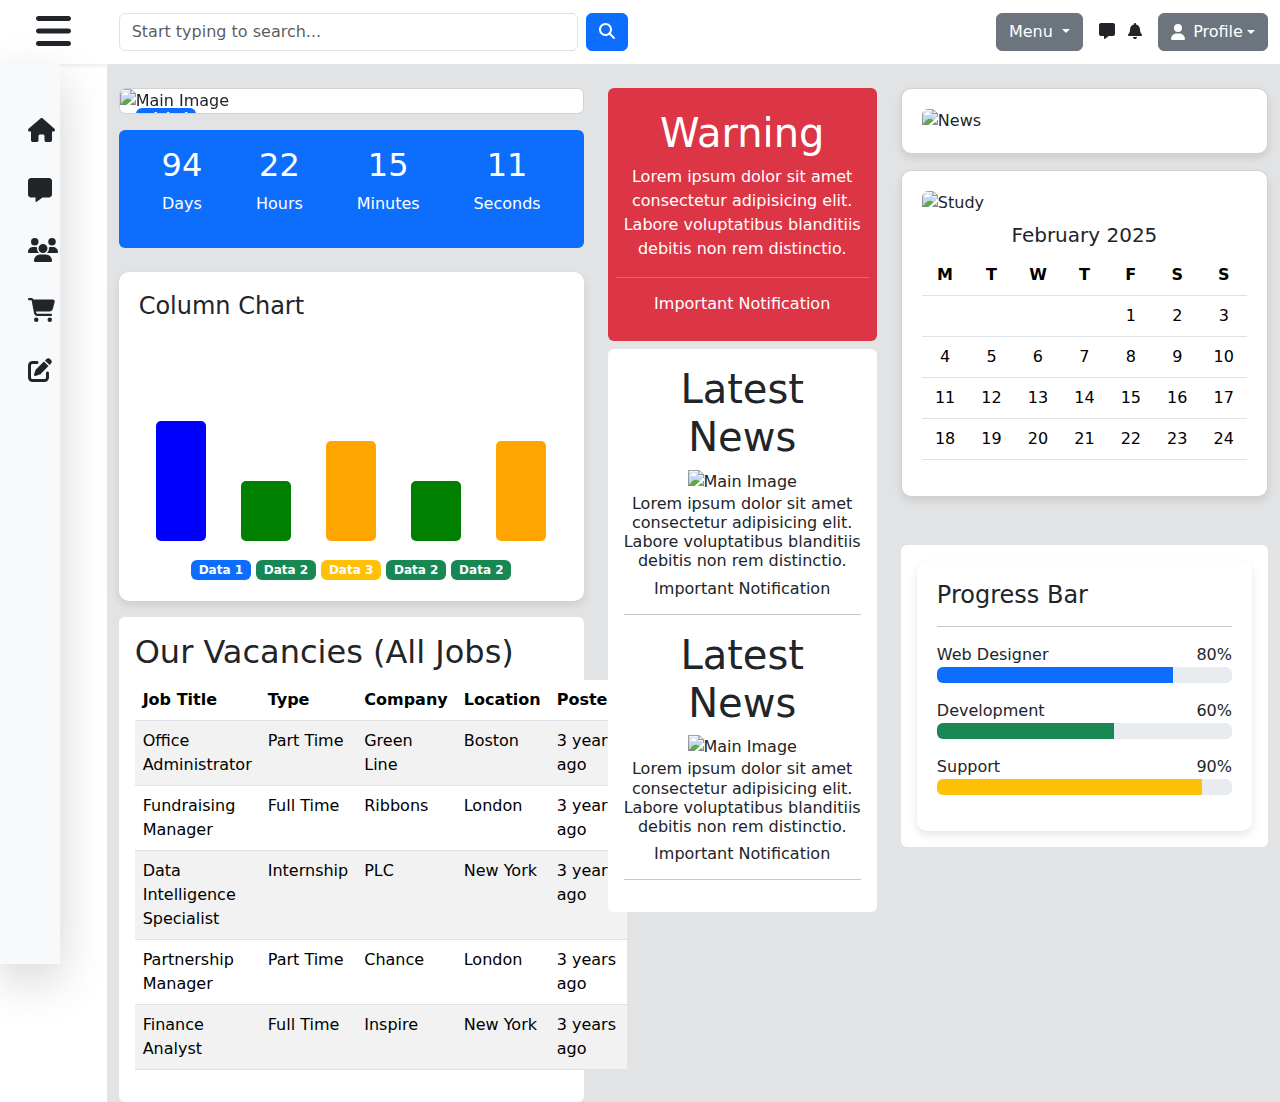
==== index.html @ 8dff9d37 "first commit" ====
<!DOCTYPE html>
<html lang="en">
  <head>
    <meta charset="UTF-8" />
    <meta name="viewport" content="width=device-width, initial-scale=1.0" />
    <title>Fixed Header</title>
    <link rel="stylesheet" href="bootstrap-5.3.3-dist/css/bootstrap.min.css" />
    <link rel="stylesheet" href="fontawesome-free-6.7.2-web/css/all.min.css" />
    <link rel="stylesheet" href="style.css" />
  </head>
  <body>
    <header>
      <div class="container-fluid py-2 shadow-sm">
        <div class="row align-items-center">
          <!-- Hamburger Icon -->
          <div class="col-md-1 text-center fs-2">
            <i class="fa-solid fa-bars fa-lg"></i>
          </div>

          <!-- Search Bar -->
          <div class="col-md-5">
            <form class="d-flex">
              <input
                type="text"
                class="form-control"
                placeholder="Start typing to search..."
              />
              <button type="submit" class="btn btn-primary ms-2">
                <i class="fa-solid fa-magnifying-glass"></i>
              </button>
            </form>
          </div>

          <!-- Right Section -->
          <div class="col-md-6 d-flex justify-content-end align-items-center">
            <!-- Dropdown -->
            <div class="dropdown me-3">
              <button
                class="btn btn-secondary dropdown-toggle"
                type="button"
                data-bs-toggle="dropdown"
              >
                Menu
              </button>
              <ul class="dropdown-menu">
                <li><a class="dropdown-item" href="#">Action</a></li>
                <li><a class="dropdown-item" href="#">Another action</a></li>
                <li>
                  <a class="dropdown-item" href="#">Something else here</a>
                </li>
              </ul>
            </div>

            <!-- Icons -->
            <div class="me-3">
              <i class="fa-solid fa-message me-2"></i>
              <i class="fa-solid fa-bell"></i>
            </div>

            <!-- User Profile -->
            <div class="dropdown">
              <button
                class="btn btn-secondary dropdown-toggle d-flex align-items-center"
                type="button"
                data-bs-toggle="dropdown"
              >
                <i class="fa-solid fa-user me-2"></i> Profile
              </button>
              <ul class="dropdown-menu">
                <li><a class="dropdown-item" href="#">Dashboard</a></li>
                <li><a class="dropdown-item" href="#">Settings</a></li>
                <li><a class="dropdown-item" href="#">Logout</a></li>
              </ul>
            </div>
          </div>
        </div>
      </div>
    </header>

    <!-- main start -->
    <main class="position-absolute">
      <div class="container-fluid">
        <div class="row">
          <!-- Sidebar Menu -->
          <!-- Sidebar -->
          <div
            class="d-flex flex-column align-items-center bg-light shadow-lg side-menu fs-4 gap-4 pt-5 position-fixed h-100 overflow-hidden"
            style="width: 60px; transition: width 0.3s ease-in-out"
            onmouseover="this.style.width='180px'"
            onmouseout="this.style.width='60px'"
          >
            <div class="d-flex align-items-center gap-2 w-100 px-3">
              <i class="fa-solid fa-house"></i>
              <span class="ms-2 text-nowrap d-none d-md-inline">Home</span>
            </div>

            <div class="d-flex align-items-center gap-2 w-100 px-3">
              <i class="fa-solid fa-message"></i>
              <span class="ms-2 text-nowrap d-none d-md-inline">Messages</span>
            </div>

            <div class="d-flex align-items-center gap-2 w-100 px-3">
              <i class="fa-solid fa-users"></i>
              <span class="ms-2 text-nowrap d-none d-md-inline">Users</span>
            </div>

            <div class="d-flex align-items-center gap-2 w-100 px-3">
              <i class="fa-solid fa-cart-shopping"></i>
              <span class="ms-2 text-nowrap d-none d-md-inline">Cart</span>
            </div>

            <div class="d-flex align-items-center gap-2 w-100 px-3">
              <i class="fa-solid fa-pen-to-square"></i>
              <span class="ms-2 text-nowrap d-none d-md-inline">Edit</span>
            </div>
          </div>

          <!-- Main Content (Added Offset to Avoid Overlap) -->
          <div class="col-md-11 offset-md-1 pt-4 bg-secondary-subtle h-100">
            <div class="row">
              <!-- Left Section (Big Image & Article) -->
              <div class="col-md-5">
                <div class="card overflow-hidden">
                  <img
                    src="https://images.unsplash.com/photo-1739961097716-064cb40a941e?q=80&w=2080&auto=format&fit=crop&ixlib=rb-4.0.3&ixid=M3wxMjA3fDB8MHxwaG90by1wYWdlfHx8fGVufDB8fHx8fA%3D%3D"
                    class="card-img-top"
                    alt="Main Image"
                  />
                  <div class="card-img-overlay text-white">
                    <span class="badge bg-primary">Digital</span>
                    <h3 class="mt-2">
                      Essential Free Resources for Graphic Designers
                    </h3>
                    <p>
                      Dem ut perspiciatis unde omnis iste natus error sit
                      voluptatem...
                    </p>
                    <div>
                      <small>January 14, 2022 &nbsp; ❤️ 35 &nbsp; 💬 3</small>
                    </div>
                  </div>
                </div>
                <div
                  class="d-flex justify-content-around align-items-center p-3 bg-primary text-white rounded mt-3 text-center"
                >
                  <div>
                    <h2 id="days">94</h2>
                    <p>Days</p>
                  </div>

                  <div>
                    <h2 id="hours">22</h2>
                    <p>Hours</p>
                  </div>

                  <div>
                    <h2 id="minutes">15</h2>
                    <p>Minutes</p>
                  </div>

                  <div>
                    <h2 id="seconds">11</h2>
                    <p>Seconds</p>
                  </div>
                </div>
                <!-- Column Chart -->
                <div class="card-custom mt-4 bg-white">
                  <h4>Column Chart</h4>
                  <div class="chart-container">
                    <div class="bar bar1"></div>
                    <div class="bar bar2"></div>
                    <div class="bar bar3"></div>
                    <div class="bar bar2"></div>
                    <div class="bar bar3"></div>
                  </div>
                  <div class="text-center mt-3">
                    <span class="badge bg-primary">Data 1</span>
                    <span class="badge bg-success">Data 2</span>
                    <span class="badge bg-warning">Data 3</span>
                    <span class="badge bg-success">Data 2</span>
                    <span class="badge bg-success">Data 2</span>
                  </div>
                </div>
                <!-- user table -->
                <div class="mt-3 bg-white p-3 rounded">
                  <h2>Our Vacancies (All Jobs)</h2>
                  <table class="table table-striped table-hover">
                    <thead>
                      <tr>
                        <th scope="col">Job Title</th>
                        <th scope="col">Type</th>
                        <th scope="col">Company</th>
                        <th scope="col">Location</th>
                        <th scope="col">Posted</th>
                      </tr>
                    </thead>
                    <tbody>
                      <tr>
                        <td>Office Administrator</td>
                        <td>Part Time</td>
                        <td>Green Line</td>
                        <td>Boston</td>
                        <td>3 years ago</td>
                      </tr>
                      <tr>
                        <td>Fundraising Manager</td>
                        <td>Full Time</td>
                        <td>Ribbons</td>
                        <td>London</td>
                        <td>3 years ago</td>
                      </tr>
                      <tr>
                        <td>Data Intelligence Specialist</td>
                        <td>Internship</td>
                        <td>PLC</td>
                        <td>New York</td>
                        <td>3 years ago</td>
                      </tr>
                      <tr>
                        <td>Partnership Manager</td>
                        <td>Part Time</td>
                        <td>Chance</td>
                        <td>London</td>
                        <td>3 years ago</td>
                      </tr>
                      <tr>
                        <td>Finance Analyst</td>
                        <td>Full Time</td>
                        <td>Inspire</td>
                        <td>New York</td>
                        <td>3 years ago</td>
                      </tr>
                    </tbody>
                  </table>
                </div>
              </div>

              <!-- Warning Section -->
              <div class="col-md-3">
                <div
                  class="bg-danger rounded h-25 text-white text-center align-content-center px-2"
                >
                  <h1>Warning</h1>
                  <p>
                    Lorem ipsum dolor sit amet consectetur adipisicing elit.
                    Labore voluptatibus blanditiis debitis non rem distinctio.
                  </p>
                  <hr />
                  <h6>Important Notification</h6>
                </div>
                <div class="rounded bg-white text-dark text-center p-3 mt-2">
                  <div>
                    <h1>Latest News</h1>
                    <img
                      src="https://images.unsplash.com/photo-1739961097716-064cb40a941e?q=80&w=2080&auto=format&fit=crop&ixlib=rb-4.0.3&ixid=M3wxMjA3fDB8MHxwaG90by1wYWdlfHx8fGVufDB8fHx8fA%3D%3D"
                      class="card-img-top"
                      alt="Main Image"
                    />
                    <h6>
                      Lorem ipsum dolor sit amet consectetur adipisicing elit.
                      Labore voluptatibus blanditiis debitis non rem distinctio.
                    </h6>

                    <h6>Important Notification</h6>
                    <hr />
                  </div>
                  <div>
                    <h1>Latest News</h1>
                    <img
                      src="https://images.unsplash.com/photo-1739961097716-064cb40a941e?q=80&w=2080&auto=format&fit=crop&ixlib=rb-4.0.3&ixid=M3wxMjA3fDB8MHxwaG90by1wYWdlfHx8fGVufDB8fHx8fA%3D%3D"
                      class="card-img-top"
                      alt="Main Image"
                    />
                    <h6>
                      Lorem ipsum dolor sit amet consectetur adipisicing elit.
                      Labore voluptatibus blanditiis debitis non rem distinctio.
                    </h6>

                    <h6>Important Notification</h6>
                    <hr />
                  </div>
                </div>
              </div>

              <!-- Right Section -->
              <div class="col-md-4">
                <!-- Latest News -->
                <div class="card card-custom mb-3 hight">
                  <img
                    src="https://images.unsplash.com/photo-1568992687947-868a62a9f521?q=80&w=1932&auto=format&fit=crop&ixlib=rb-4.0.3&ixid=M3wxMjA3fDB8MHxwaG90by1wYWdlfHx8fGVufDB8fHx8fA%3D%3D"
                    class="img-fluid rounded"
                    alt="News"
                  />
                </div>

                <!-- Calendar -->
                <div class="card card-custom">
                  <img
                    src="https://source.unsplash.com/300x150/?study,learning"
                    class="img-fluid rounded"
                    alt="Study"
                  />
                  <h5 class="text-center mt-2">February 2025</h5>
                  <table class="table text-center">
                    <thead>
                      <tr>
                        <th>M</th>
                        <th>T</th>
                        <th>W</th>
                        <th>T</th>
                        <th>F</th>
                        <th>S</th>
                        <th>S</th>
                      </tr>
                    </thead>
                    <tbody>
                      <tr>
                        <td></td>
                        <td></td>
                        <td></td>
                        <td></td>
                        <td>1</td>
                        <td>2</td>
                        <td>3</td>
                      </tr>
                      <tr>
                        <td>4</td>
                        <td>5</td>
                        <td>6</td>
                        <td>7</td>
                        <td>8</td>
                        <td>9</td>
                        <td>10</td>
                      </tr>
                      <tr>
                        <td>11</td>
                        <td>12</td>
                        <td>13</td>
                        <td>14</td>
                        <td>15</td>
                        <td>16</td>
                        <td>17</td>
                      </tr>
                      <tr>
                        <td>18</td>
                        <td>19</td>
                        <td>20</td>
                        <td>21</td>
                        <td>22</td>
                        <td>23</td>
                        <td>24</td>
                      </tr>
                    </tbody>
                  </table>
                </div>
                <div class="container mt-5 rounded bg-white text-darkp-3 p-3">
                  <div class="card-custom">
                    <h4>Progress Bar</h4>
                    <hr />

                    <div class="mb-3">
                      <div class="d-flex justify-content-between">
                        <span>Web Designer</span>
                        <span>80%</span>
                      </div>
                      <div class="progress">
                        <div
                          class="progress-bar bg-primary"
                          role="progressbar"
                          style="width: 80%"
                          aria-valuenow="80"
                          aria-valuemin="0"
                          aria-valuemax="100"
                        ></div>
                      </div>
                    </div>

                    <div class="mb-3">
                      <div class="d-flex justify-content-between">
                        <span>Development</span>
                        <span>60%</span>
                      </div>
                      <div class="progress">
                        <div
                          class="progress-bar bg-success"
                          role="progressbar"
                          style="width: 60%"
                          aria-valuenow="60"
                          aria-valuemin="0"
                          aria-valuemax="100"
                        ></div>
                      </div>
                    </div>

                    <div class="mb-3">
                      <div class="d-flex justify-content-between">
                        <span>Support</span>
                        <span>90%</span>
                      </div>
                      <div class="progress">
                        <div
                          class="progress-bar bg-warning"
                          role="progressbar"
                          style="width: 90%"
                          aria-valuenow="90"
                          aria-valuemin="0"
                          aria-valuemax="100"
                        ></div>
                      </div>
                    </div>
                  </div>
                </div>
              </div>
            </div>
          </div>
          <!-- Main Content Ends -->
        </div>
      </div>
    </main>

    <script src="bootstrap-5.3.3-dist/js/bootstrap.bundle.min.js"></script>
    <script src="fontawesome-free-6.7.2-web/js/all.min.js"></script>
  </body>
</html>
---- style.css ----
/* Column Chart */
.timer-box {
  background: #0d6efd;
  color: white;
  padding: 20px;
  border-radius: 10px;
  display: flex;
  justify-content: center;
  align-items: center;
  gap: 10px;
}
.timer-box div {
  text-align: center;
}
.card-custom {
  background: white;
  padding: 20px;
  border-radius: 10px;
  box-shadow: 0px 4px 8px rgba(0, 0, 0, 0.1);
}
.chart-container {
  display: flex;
  justify-content: space-around;
  align-items: flex-end;
  height: 200px;
  margin-top: 20px;
}
.bar {
  width: 50px;
  border-radius: 5px;
}
.bar1 {
  background-color: blue;
  height: 60%;
}
.bar2 {
  background-color: green;
  height: 30%;
}
.bar3 {
  background-color: orange;
  height: 50%;
}

/* Column Chart */
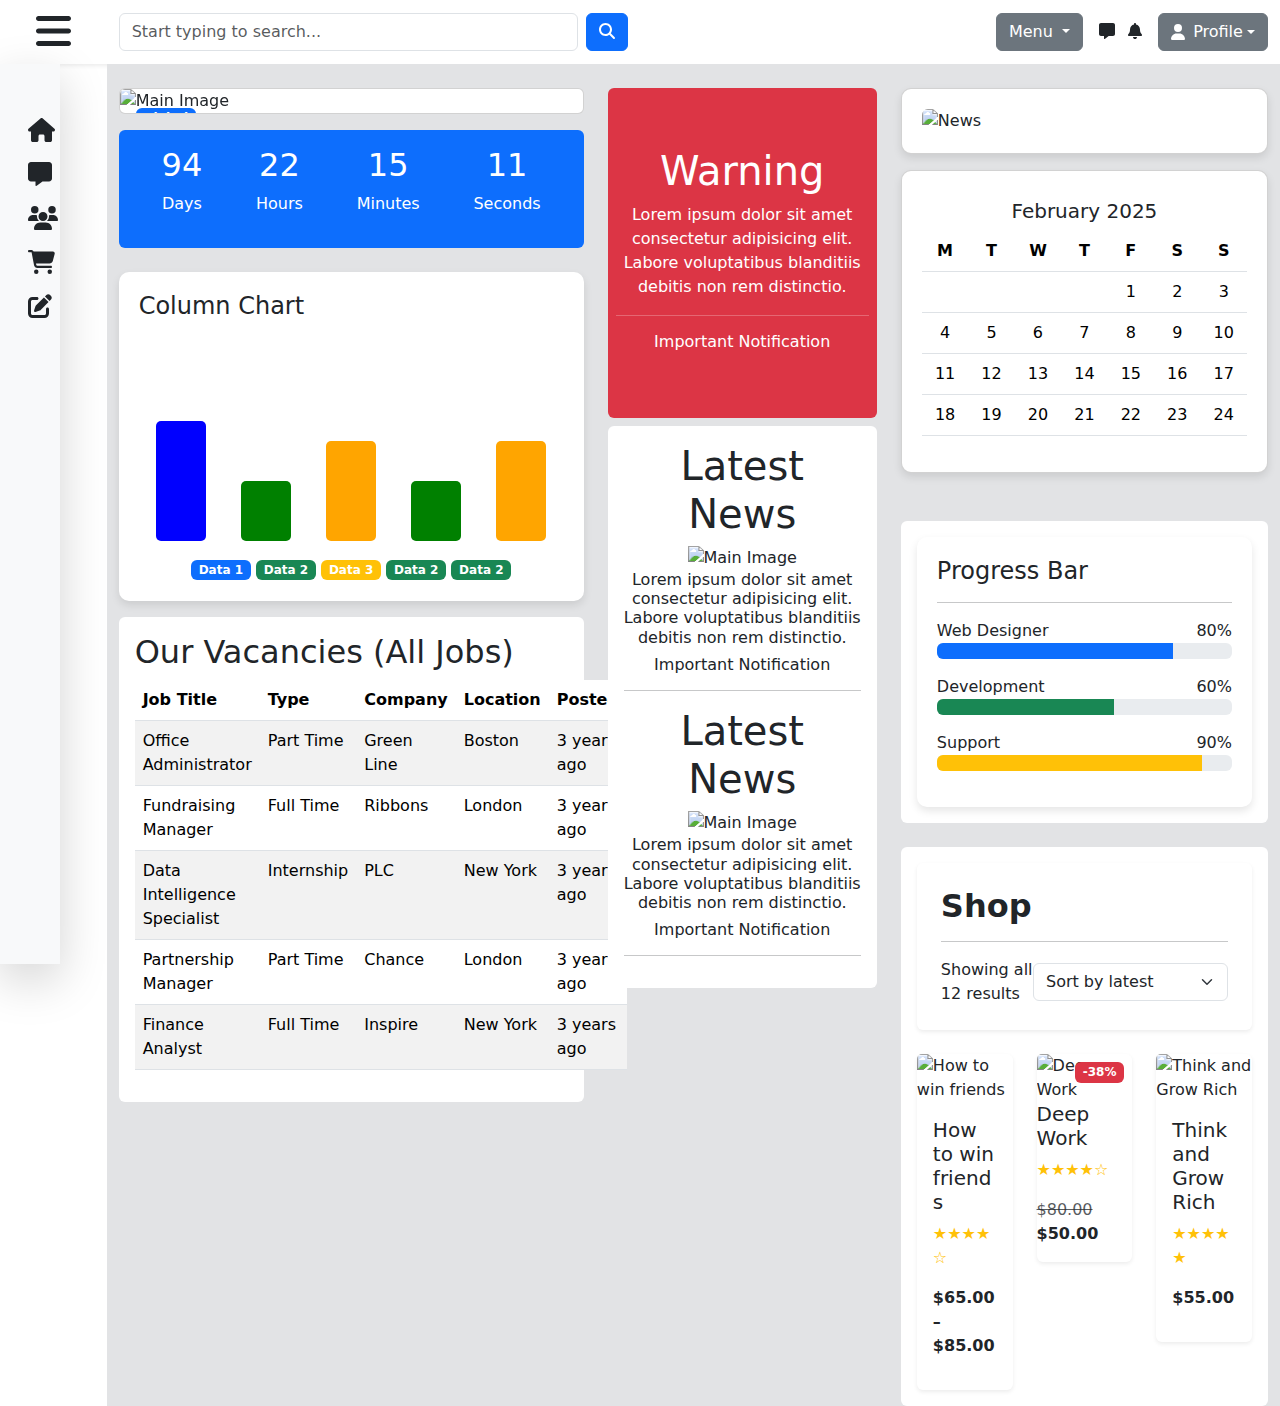
==== commit d949800e: "shop update" ====
--- a/index.html
+++ b/index.html
@@ -84,10 +84,10 @@
           <!-- Sidebar Menu -->
           <!-- Sidebar -->
           <div
-            class="d-flex flex-column align-items-center bg-light shadow-lg side-menu fs-4 gap-4 pt-5 position-fixed h-100 overflow-hidden"
+            class="d-flex flex-column align-items-center bg-light shadow-lg side-menu fs-4 gap-2 pt-5 position-fixed h-100 overflow-hidden"
             style="width: 60px; transition: width 0.3s ease-in-out"
             onmouseover="this.style.width='180px'"
-            onmouseout="this.style.width='60px'"
+            onmouseout="this.style.width='70px'"
           >
             <div class="d-flex align-items-center gap-2 w-100 px-3">
               <i class="fa-solid fa-house"></i>
@@ -295,11 +295,6 @@
 
                 <!-- Calendar -->
                 <div class="card card-custom">
-                  <img
-                    src="https://source.unsplash.com/300x150/?study,learning"
-                    class="img-fluid rounded"
-                    alt="Study"
-                  />
                   <h5 class="text-center mt-2">February 2025</h5>
                   <table class="table text-center">
                     <thead>
@@ -410,10 +405,93 @@
                     </div>
                   </div>
                 </div>
+                <!-- shop -->
+                <div class="bg-white mt-4 rounded p-3">
+                  <!-- Page Header -->
+                  <div class="bg-white p-4 rounded shadow-sm">
+                    <h2 class="fw-bold">Shop</h2>
+                    <hr />
+                    <div
+                      class="d-flex justify-content-between align-items-center"
+                    >
+                      <div>
+                        <i class="bi bi-grid"></i> Showing all 12 results
+                      </div>
+                      <select class="form-select w-auto">
+                        <option selected>Sort by latest</option>
+                        <option>Price: Low to High</option>
+                        <option>Price: High to Low</option>
+                        <option>Best Rating</option>
+                      </select>
+                    </div>
+                  </div>
+
+                  <!-- Product Grid -->
+                  <div class="row mt-4">
+                    <!-- Product 1 -->
+                    <div class="col-md-4">
+                      <div class="card border-0 shadow-sm">
+                        <img
+                          src="https://i.etsystatic.com/35237982/r/il/dd784d/5760610515/il_1588xN.5760610515_i4yl.jpg"
+                          class="card-img-top"
+                          alt="How to win friends"
+                        />
+                        <div class="card-body">
+                          <h5 class="card-title">How to win friends</h5>
+                          <p class="text-warning">★★★★☆</p>
+                          <p class="fw-bold">$65.00 – $85.00</p>
+                        </div>
+                      </div>
+                    </div>
+
+                    <!-- Product 2 -->
+                    <div class="col-md-4">
+                      <div class="card border-0 shadow-sm position-relative">
+                        <img
+                          src="https://i.etsystatic.com/57332842/r/il/016d8f/6705084185/il_1588xN.6705084185_p3w2.jpg"
+                          class="card-img-top"
+                          alt="Deep Work"
+                        />
+                        <div
+                          class="position-absolute top-0 end-0 m-2 badge bg-danger"
+                        >
+                          -38%
+                        </div>
+                        <div class="Deep Work">
+                          <h5 class="card-title">Deep Work</h5>
+                          <p class="text-warning">★★★★☆</p>
+                          <p>
+                            <del class="text-muted">$80.00</del>
+                            <span class="fw-bold">$50.00</span>
+                          </p>
+                        </div>
+                      </div>
+                    </div>
+
+                    <!-- Product 3 -->
+                    <div class="col-md-4">
+                      <div class="card border-0 shadow-sm">
+                        <img
+                          src="https://i.etsystatic.com/47071481/r/il/65a036/5412837563/il_1588xN.5412837563_e6kb.jpg"
+                          class="card-img-top"
+                          alt="Think and Grow Rich"
+                        />
+                        <div class="card-body">
+                          <h5 class="card-title">Think and Grow Rich</h5>
+                          <p class="text-warning">★★★★★</p>
+                          <p class="fw-bold">$55.00</p>
+                        </div>
+                      </div>
+                    </div>
+                  </div>
+                </div>
               </div>
             </div>
           </div>
           <!-- Main Content Ends -->
+           <footer>
+            
+           </footer>
         </div>
       </div>
     </main>
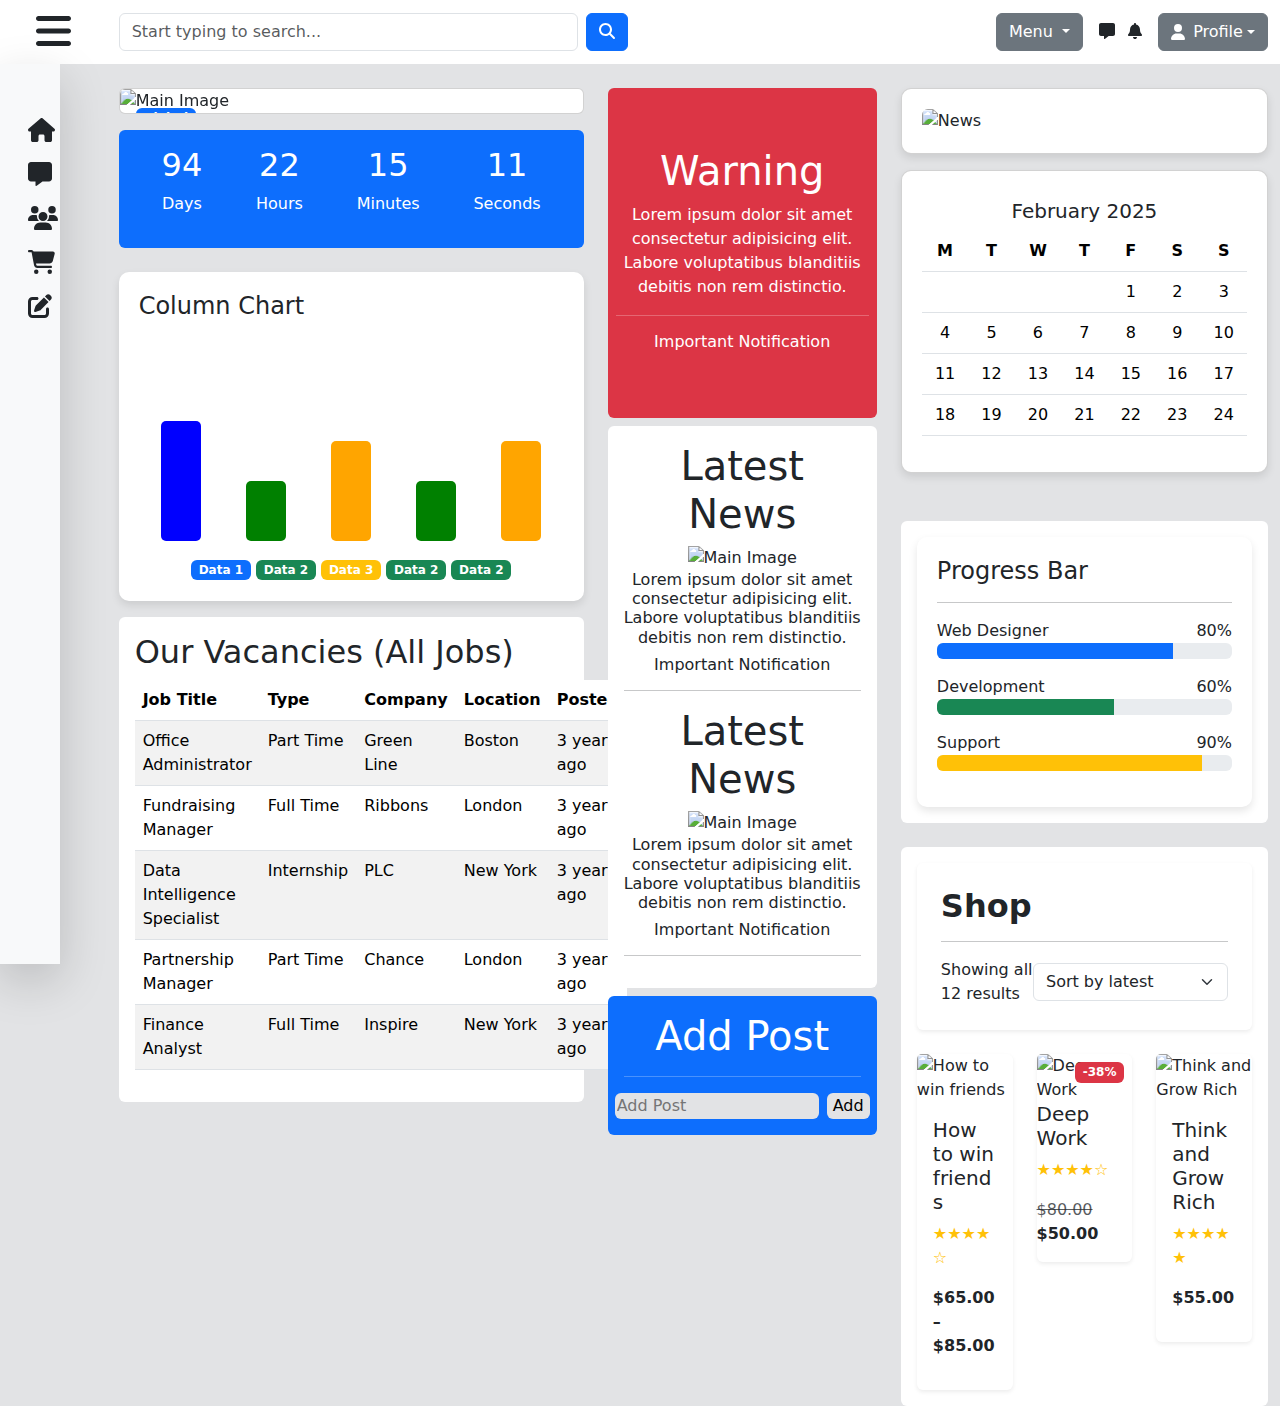
==== commit 3eecd6fd: "add post update" ====
--- a/index.html
+++ b/index.html
@@ -78,9 +78,9 @@
     </header>
 
     <!-- main start -->
-    <main class="position-absolute">
+    <main>
       <div class="container-fluid">
-        <div class="row">
+        <div class="row bg-secondary-subtle">
           <!-- Sidebar Menu -->
           <!-- Sidebar -->
           <div
@@ -116,7 +116,7 @@
           </div>
 
           <!-- Main Content (Added Offset to Avoid Overlap) -->
-          <div class="col-md-11 offset-md-1 pt-4 bg-secondary-subtle h-100">
+          <div class="col-md-11 offset-md-1 pt-4 h-100">
             <div class="row">
               <!-- Left Section (Big Image & Article) -->
               <div class="col-md-5">
@@ -278,6 +278,24 @@
 
                     <h6>Important Notification</h6>
                     <hr />
+                  </div>
+                </div>
+                <div class="rounded bg-primary text-white text-center p-3 mt-2">
+                  <h1>Add Post</h1>
+                  <hr />
+                  <div class="d-flex justify-content-center gap-2">
+                    <input
+                      type="text"
+                      name=""
+                      id=""
+                      class="rounded bg-secondary-subtle border-0"
+                      placeholder="Add Post"
+                    />
+                    <input
+                      type="button"
+                      value="Add"
+                      class="bg-secondary-subtle rounded border-0"
+                    />
                   </div>
                 </div>
               </div>
@@ -489,9 +507,6 @@
             </div>
           </div>
           <!-- Main Content Ends -->
-           <footer>
-            
-           </footer>
         </div>
       </div>
     </main>
--- a/style.css
+++ b/style.css
@@ -1,5 +1,3 @@
-
-
 /* Column Chart */
 .timer-box {
   background: #0d6efd;
@@ -28,7 +26,7 @@
   margin-top: 20px;
 }
 .bar {
-  width: 50px;
+  width: 40px;
   border-radius: 5px;
 }
 .bar1 {
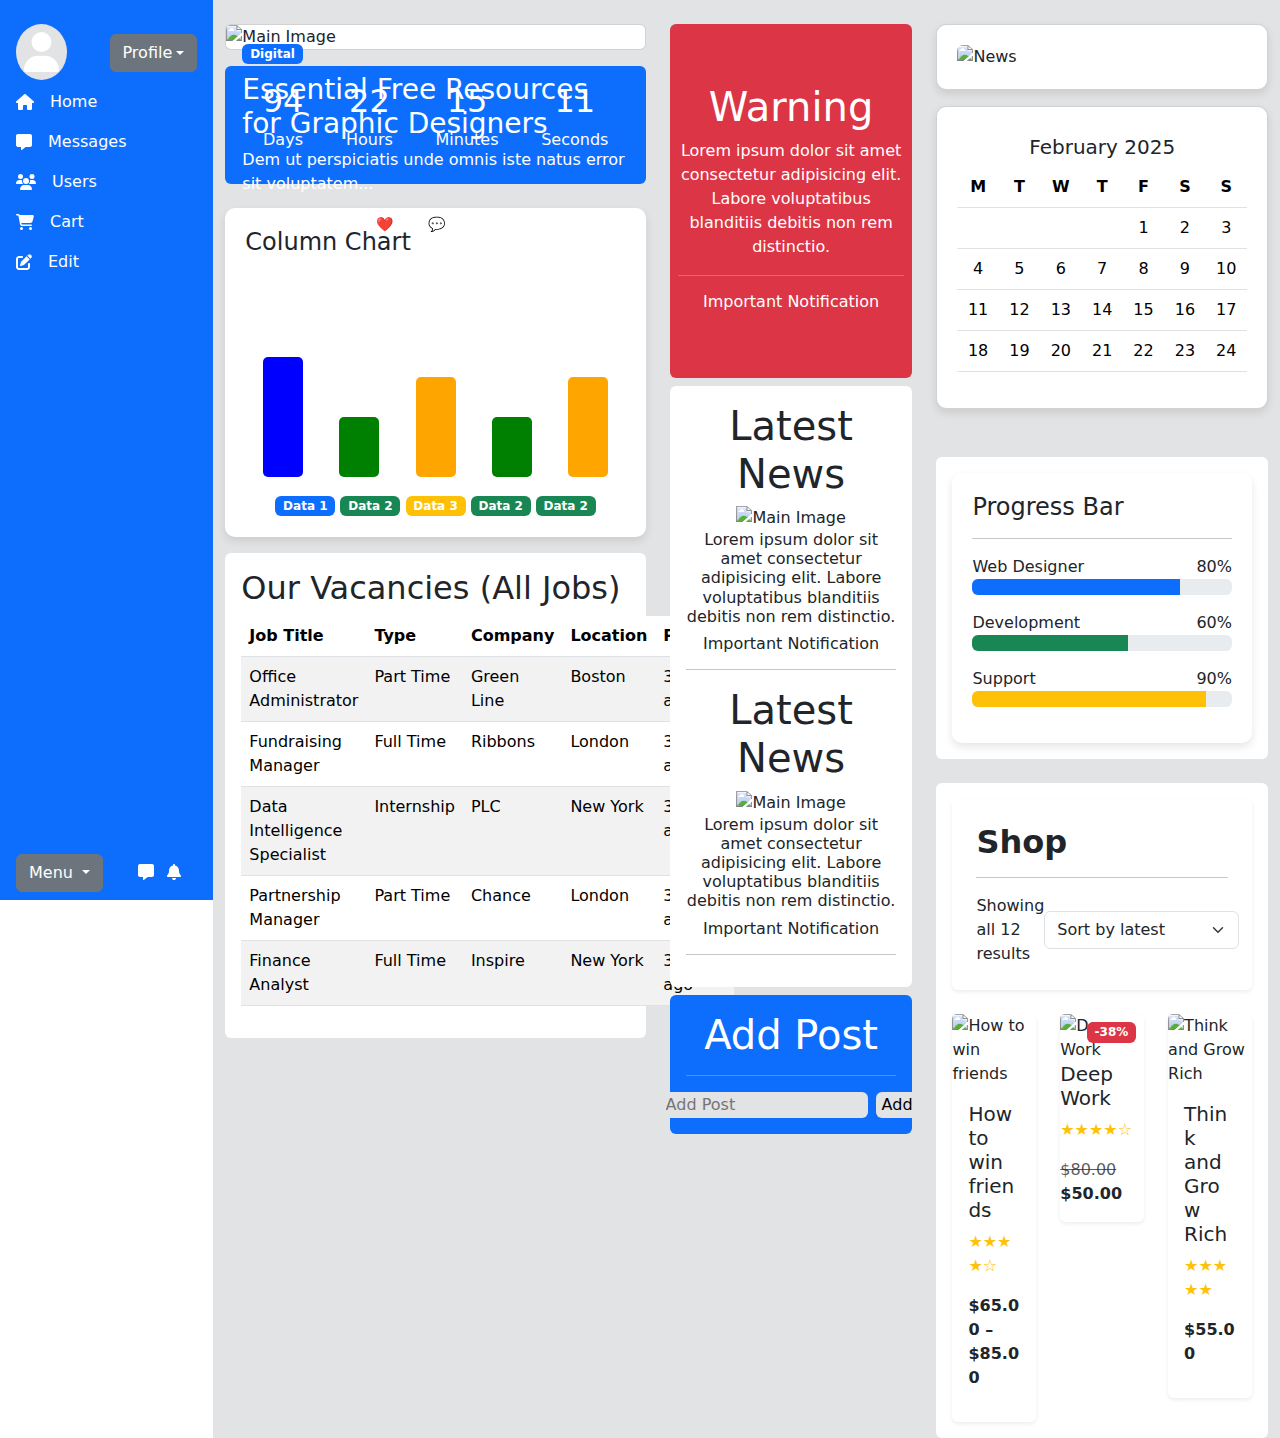
==== commit e0a717bf: "Update show page" ====
--- a/index.html
+++ b/index.html
@@ -9,118 +9,119 @@
     <link rel="stylesheet" href="style.css" />
   </head>
   <body>
-    <header>
-      <div class="container-fluid py-2 shadow-sm">
-        <div class="row align-items-center">
-          <!-- Hamburger Icon -->
-          <div class="col-md-1 text-center fs-2">
-            <i class="fa-solid fa-bars fa-lg"></i>
-          </div>
-
-          <!-- Search Bar -->
-          <div class="col-md-5">
-            <form class="d-flex">
-              <input
-                type="text"
-                class="form-control"
-                placeholder="Start typing to search..."
-              />
-              <button type="submit" class="btn btn-primary ms-2">
-                <i class="fa-solid fa-magnifying-glass"></i>
-              </button>
-            </form>
-          </div>
-
-          <!-- Right Section -->
-          <div class="col-md-6 d-flex justify-content-end align-items-center">
-            <!-- Dropdown -->
-            <div class="dropdown me-3">
-              <button
-                class="btn btn-secondary dropdown-toggle"
-                type="button"
-                data-bs-toggle="dropdown"
-              >
-                Menu
-              </button>
-              <ul class="dropdown-menu">
-                <li><a class="dropdown-item" href="#">Action</a></li>
-                <li><a class="dropdown-item" href="#">Another action</a></li>
-                <li>
-                  <a class="dropdown-item" href="#">Something else here</a>
-                </li>
-              </ul>
-            </div>
-
-            <!-- Icons -->
-            <div class="me-3">
-              <i class="fa-solid fa-message me-2"></i>
-              <i class="fa-solid fa-bell"></i>
-            </div>
-
-            <!-- User Profile -->
-            <div class="dropdown">
-              <button
-                class="btn btn-secondary dropdown-toggle d-flex align-items-center"
-                type="button"
-                data-bs-toggle="dropdown"
-              >
-                <i class="fa-solid fa-user me-2"></i> Profile
-              </button>
-              <ul class="dropdown-menu">
-                <li><a class="dropdown-item" href="#">Dashboard</a></li>
-                <li><a class="dropdown-item" href="#">Settings</a></li>
-                <li><a class="dropdown-item" href="#">Logout</a></li>
-              </ul>
-            </div>
-          </div>
-        </div>
-      </div>
-    </header>
-
     <!-- main start -->
     <main>
       <div class="container-fluid">
-        <div class="row bg-secondary-subtle">
+        <div class="row">
           <!-- Sidebar Menu -->
-          <!-- Sidebar -->
+
           <div
-            class="d-flex flex-column align-items-center bg-light shadow-lg side-menu fs-4 gap-2 pt-5 position-fixed h-100 overflow-hidden"
-            style="width: 60px; transition: width 0.3s ease-in-out"
-            onmouseover="this.style.width='180px'"
-            onmouseout="this.style.width='70px'"
+            class="col-md-2 vh-100 bg-primary text-white position-fixed d-flex flex-column pt-4 px-3"
           >
-            <div class="d-flex align-items-center gap-2 w-100 px-3">
-              <i class="fa-solid fa-house"></i>
-              <span class="ms-2 text-nowrap d-none d-md-inline">Home</span>
+            <!-- User Profile -->
+            <div class="d-flex justify-content-between align-items-center">
+              <div class="col-md-4">
+                <i
+                  class="fa-solid fa-user me-2 fs-1 bg-secondary-subtle rounded-circle p-2"
+                ></i>
+              </div>
+              <div class="dropdown col-md-8 d-flex justify-content-end">
+                <button
+                  class="btn btn-secondary dropdown-toggle d-flex align-items-center"
+                  type="button"
+                  data-bs-toggle="dropdown"
+                >
+                  Profile
+                </button>
+                <ul class="dropdown-menu">
+                  <li><a class="dropdown-item" href="#">Dashboard</a></li>
+                  <li><a class="dropdown-item" href="#">Settings</a></li>
+                  <li><a class="dropdown-item" href="#">Logout</a></li>
+                </ul>
+              </div>
             </div>
 
-            <div class="d-flex align-items-center gap-2 w-100 px-3">
-              <i class="fa-solid fa-message"></i>
-              <span class="ms-2 text-nowrap d-none d-md-inline">Messages</span>
+            <!-- Menu -->
+            <div>
+              <a
+                href="#"
+                class="d-flex align-items-center gap-2 text-white text-decoration-none py-2"
+              >
+                <i class="fa-solid fa-house"></i>
+                <span class="ms-2 text-nowrap d-none d-md-inline">Home</span>
+              </a>
+
+              <a
+                href="#"
+                class="d-flex align-items-center gap-2 text-white text-decoration-none py-2"
+              >
+                <i class="fa-solid fa-message"></i>
+                <span class="ms-2 text-nowrap d-none d-md-inline"
+                  >Messages</span
+                >
+              </a>
+
+              <a
+                href="#"
+                class="d-flex align-items-center gap-2 text-white text-decoration-none py-2"
+              >
+                <i class="fa-solid fa-users"></i>
+                <span class="ms-2 text-nowrap d-none d-md-inline">Users</span>
+              </a>
+
+              <a
+                href="shop.html"
+                class="d-flex align-items-center gap-2 text-white text-decoration-none py-2"
+              >
+                <i class="fa-solid fa-cart-shopping"></i>
+                <span class="ms-2 text-nowrap d-none d-md-inline">Cart</span>
+              </a>
+
+              <a
+                href="#"
+                class="d-flex align-items-center gap-2 text-white text-decoration-none py-2"
+              >
+                <i class="fa-solid fa-pen-to-square"></i>
+                <span class="ms-2 text-nowrap d-none d-md-inline">Edit</span>
+              </a>
             </div>
 
-            <div class="d-flex align-items-center gap-2 w-100 px-3">
-              <i class="fa-solid fa-users"></i>
-              <span class="ms-2 text-nowrap d-none d-md-inline">Users</span>
-            </div>
-
-            <div class="d-flex align-items-center gap-2 w-100 px-3">
-              <i class="fa-solid fa-cart-shopping"></i>
-              <span class="ms-2 text-nowrap d-none d-md-inline">Cart</span>
-            </div>
-
-            <div class="d-flex align-items-center gap-2 w-100 px-3">
-              <i class="fa-solid fa-pen-to-square"></i>
-              <span class="ms-2 text-nowrap d-none d-md-inline">Edit</span>
+            <!-- Language, Message & Notifications -->
+            <div
+              class="mt-auto d-flex justify-content-between align-items-center my-2"
+            >
+              <div class="dropdown me-3">
+                <button
+                  class="btn btn-secondary dropdown-toggle"
+                  type="button"
+                  data-bs-toggle="dropdown"
+                >
+                  Menu
+                </button>
+                <ul class="dropdown-menu">
+                  <li><a class="dropdown-item" href="#">Action</a></li>
+                  <li><a class="dropdown-item" href="#">Another action</a></li>
+                  <li>
+                    <a class="dropdown-item" href="#">Something else here</a>
+                  </li>
+                </ul>
+              </div>
+              <!-- Icons -->
+              <div class="me-3">
+                <i class="fa-solid fa-message me-2"></i>
+                <i class="fa-solid fa-bell"></i>
+              </div>
             </div>
           </div>
 
           <!-- Main Content (Added Offset to Avoid Overlap) -->
-          <div class="col-md-11 offset-md-1 pt-4 h-100">
+          <div
+            class="col-md-10 offset-md-2 pt-4 h-100 d-flex justify-content-end align-content-center bg-secondary-subtle"
+          >
             <div class="row">
               <!-- Left Section (Big Image & Article) -->
               <div class="col-md-5">
-                <div class="card overflow-hidden">
+                <div class="card">
                   <img
                     src="https://images.unsplash.com/photo-1739961097716-064cb40a941e?q=80&w=2080&auto=format&fit=crop&ixlib=rb-4.0.3&ixid=M3wxMjA3fDB8MHxwaG90by1wYWdlfHx8fGVufDB8fHx8fA%3D%3D"
                     class="card-img-top"
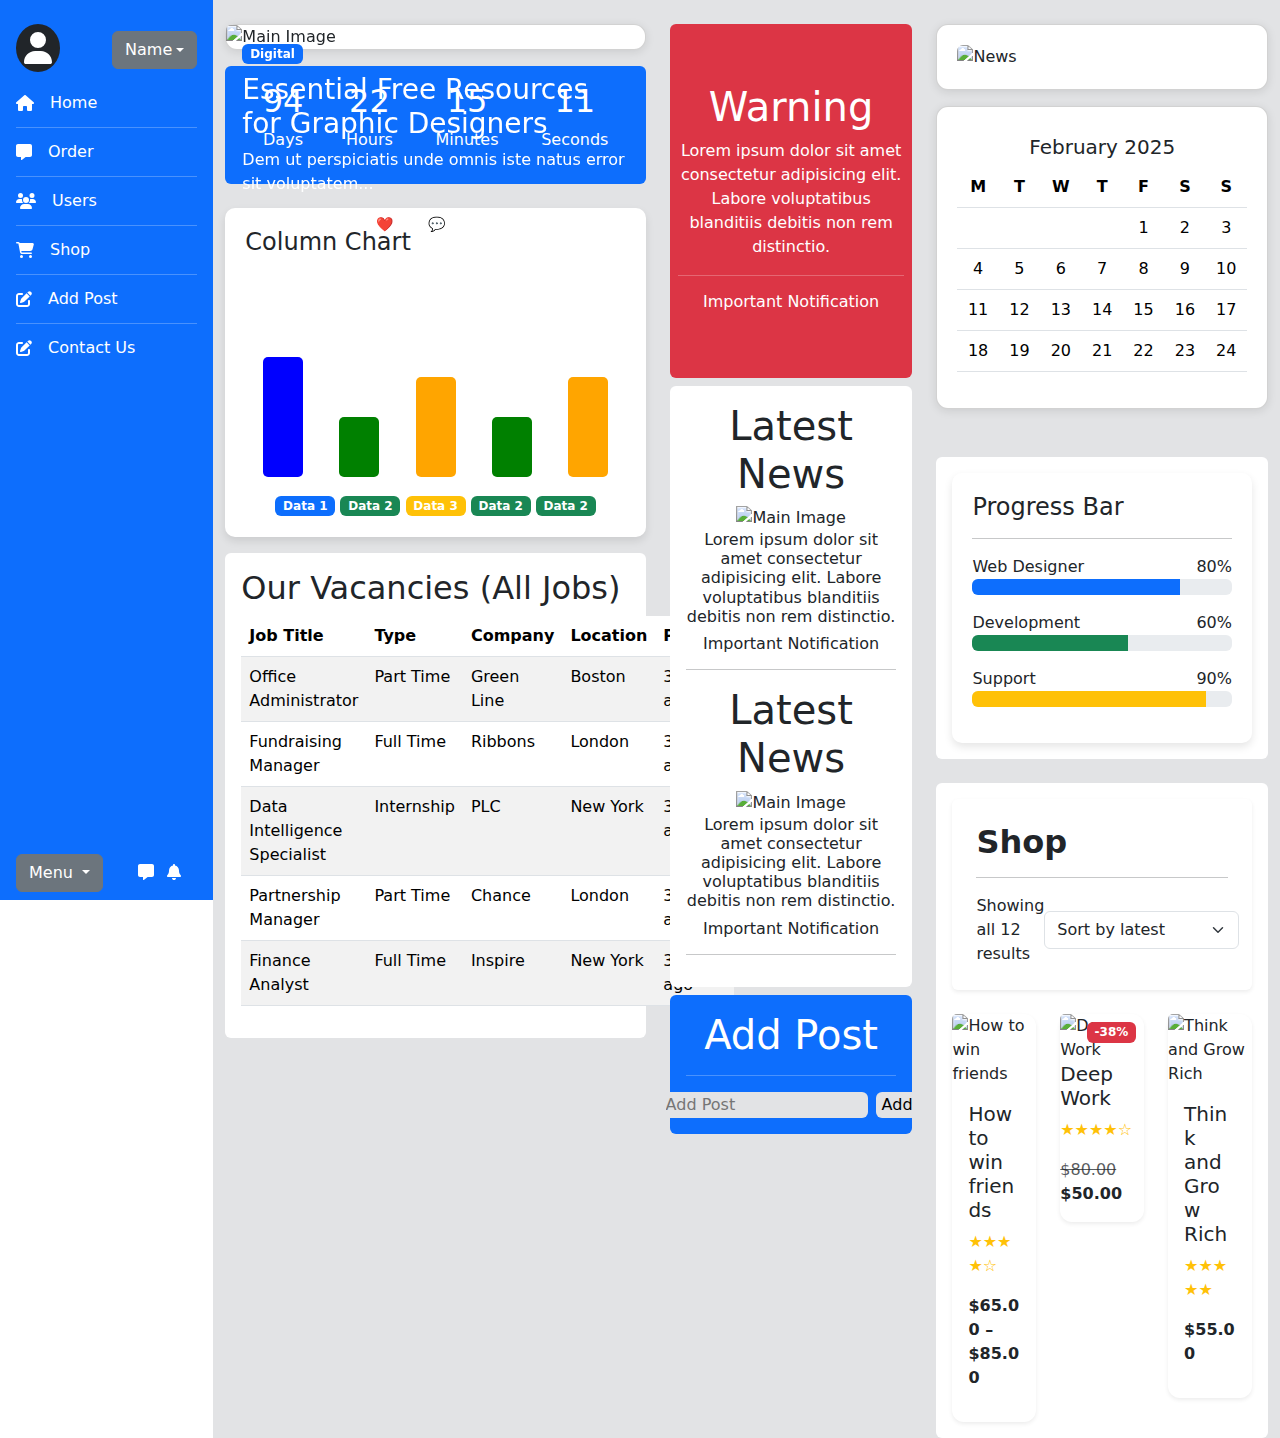
==== commit c5cc84a6: "users page update" ====
--- a/index.html
+++ b/index.html
@@ -14,16 +14,13 @@
       <div class="container-fluid">
         <div class="row">
           <!-- Sidebar Menu -->
-
           <div
             class="col-md-2 vh-100 bg-primary text-white position-fixed d-flex flex-column pt-4 px-3"
           >
             <!-- User Profile -->
             <div class="d-flex justify-content-between align-items-center">
               <div class="col-md-4">
-                <i
-                  class="fa-solid fa-user me-2 fs-1 bg-secondary-subtle rounded-circle p-2"
-                ></i>
+                <i class="fa-solid fa-user fs-2 bg-dark rounded-circle p-2"></i>
               </div>
               <div class="dropdown col-md-8 d-flex justify-content-end">
                 <button
@@ -31,7 +28,7 @@
                   type="button"
                   data-bs-toggle="dropdown"
                 >
-                  Profile
+                  Name
                 </button>
                 <ul class="dropdown-menu">
                   <li><a class="dropdown-item" href="#">Dashboard</a></li>
@@ -42,24 +39,23 @@
             </div>
 
             <!-- Menu -->
-            <div>
+            <div class="mt-2">
               <a
-                href="#"
+                href="index.html"
                 class="d-flex align-items-center gap-2 text-white text-decoration-none py-2"
               >
                 <i class="fa-solid fa-house"></i>
                 <span class="ms-2 text-nowrap d-none d-md-inline">Home</span>
               </a>
-
+              <hr class="my-1" />
               <a
-                href="#"
-                class="d-flex align-items-center gap-2 text-white text-decoration-none py-2"
+                href="order.html"
+                class="d-flex align-items-center gap-2 text-white text-decoration-none py-2 my-1"
               >
                 <i class="fa-solid fa-message"></i>
-                <span class="ms-2 text-nowrap d-none d-md-inline"
-                  >Messages</span
-                >
+                <span class="ms-2 text-nowrap d-none d-md-inline">Order</span>
               </a>
+              <hr class="my-1" />
 
               <a
                 href="#"
@@ -68,21 +64,33 @@
                 <i class="fa-solid fa-users"></i>
                 <span class="ms-2 text-nowrap d-none d-md-inline">Users</span>
               </a>
-
+              <hr class="my-1" />
               <a
                 href="shop.html"
                 class="d-flex align-items-center gap-2 text-white text-decoration-none py-2"
               >
                 <i class="fa-solid fa-cart-shopping"></i>
-                <span class="ms-2 text-nowrap d-none d-md-inline">Cart</span>
+                <span class="ms-2 text-nowrap d-none d-md-inline">Shop</span>
               </a>
-
+              <hr class="my-1" />
               <a
                 href="#"
                 class="d-flex align-items-center gap-2 text-white text-decoration-none py-2"
               >
                 <i class="fa-solid fa-pen-to-square"></i>
-                <span class="ms-2 text-nowrap d-none d-md-inline">Edit</span>
+                <span class="ms-2 text-nowrap d-none d-md-inline"
+                  >Add Post</span
+                >
+              </a>
+              <hr class="my-1" />
+              <a
+                href="contact.html"
+                class="d-flex align-items-center gap-2 text-white text-decoration-none py-2"
+              >
+                <i class="fa-solid fa-pen-to-square"></i>
+                <span class="ms-2 text-nowrap d-none d-md-inline"
+                  >Contact Us</span
+                >
               </a>
             </div>
 
--- a/style.css
+++ b/style.css
@@ -43,3 +43,35 @@
 }
 
 /* Column Chart */
+
+.map-container {
+  width: 100%;
+  max-width: 600px;
+  height: 400px;
+  margin: auto;
+  border: 2px solid #ccc;
+  border-radius: 10px;
+  overflow: hidden;
+}
+iframe {
+  width: 100%;
+  height: 100%;
+  border: none;
+}
+.card {
+  border-radius: 12px;
+  box-shadow: 0 2px 10px rgba(0, 0, 0, 0.1);
+}
+.status-badge {
+  font-size: 0.9rem;
+  padding: 5px 10px;
+  border-radius: 8px;
+}
+.in-progress {
+  background-color: #d1ecf1;
+  color: #0c5460;
+}
+.done {
+  background-color: #d4edda;
+  color: #155724;
+}
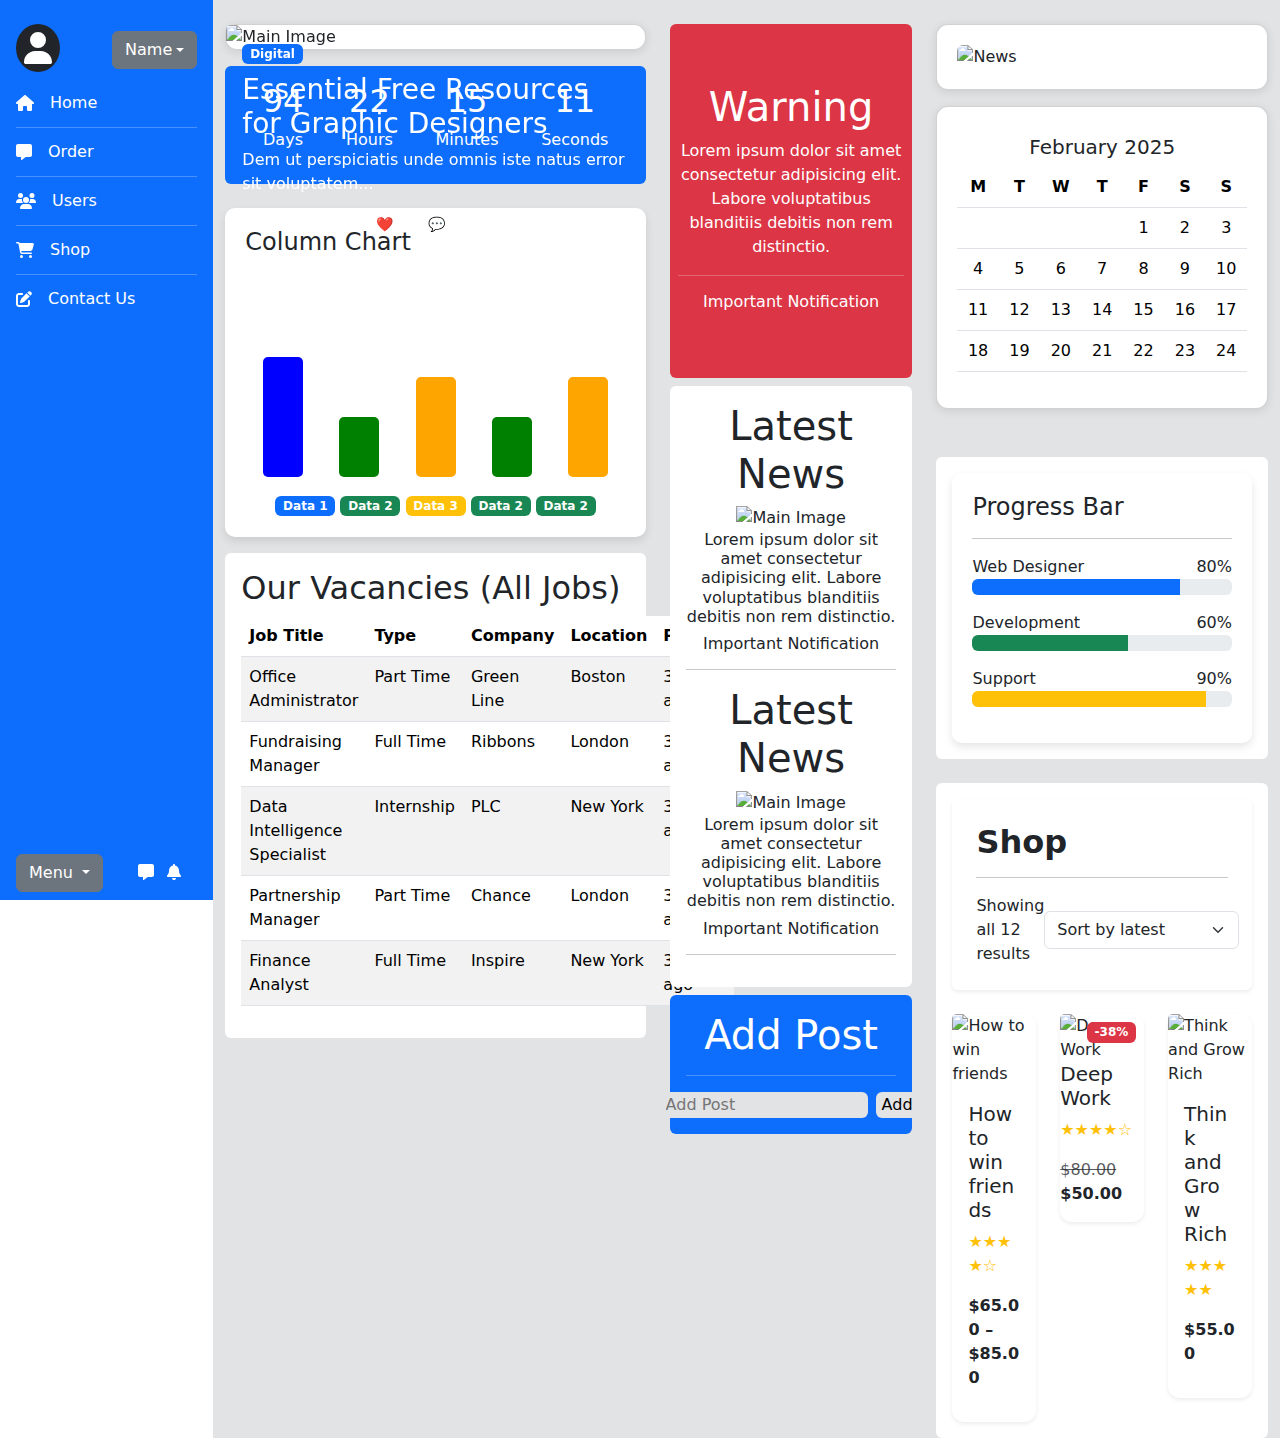
==== commit c147454e: "update edition" ====
--- a/index.html
+++ b/index.html
@@ -58,7 +58,7 @@
               <hr class="my-1" />
 
               <a
-                href="#"
+                href="user.html"
                 class="d-flex align-items-center gap-2 text-white text-decoration-none py-2"
               >
                 <i class="fa-solid fa-users"></i>
@@ -73,16 +73,7 @@
                 <span class="ms-2 text-nowrap d-none d-md-inline">Shop</span>
               </a>
               <hr class="my-1" />
-              <a
-                href="#"
-                class="d-flex align-items-center gap-2 text-white text-decoration-none py-2"
-              >
-                <i class="fa-solid fa-pen-to-square"></i>
-                <span class="ms-2 text-nowrap d-none d-md-inline"
-                  >Add Post</span
-                >
-              </a>
-              <hr class="my-1" />
+
               <a
                 href="contact.html"
                 class="d-flex align-items-center gap-2 text-white text-decoration-none py-2"
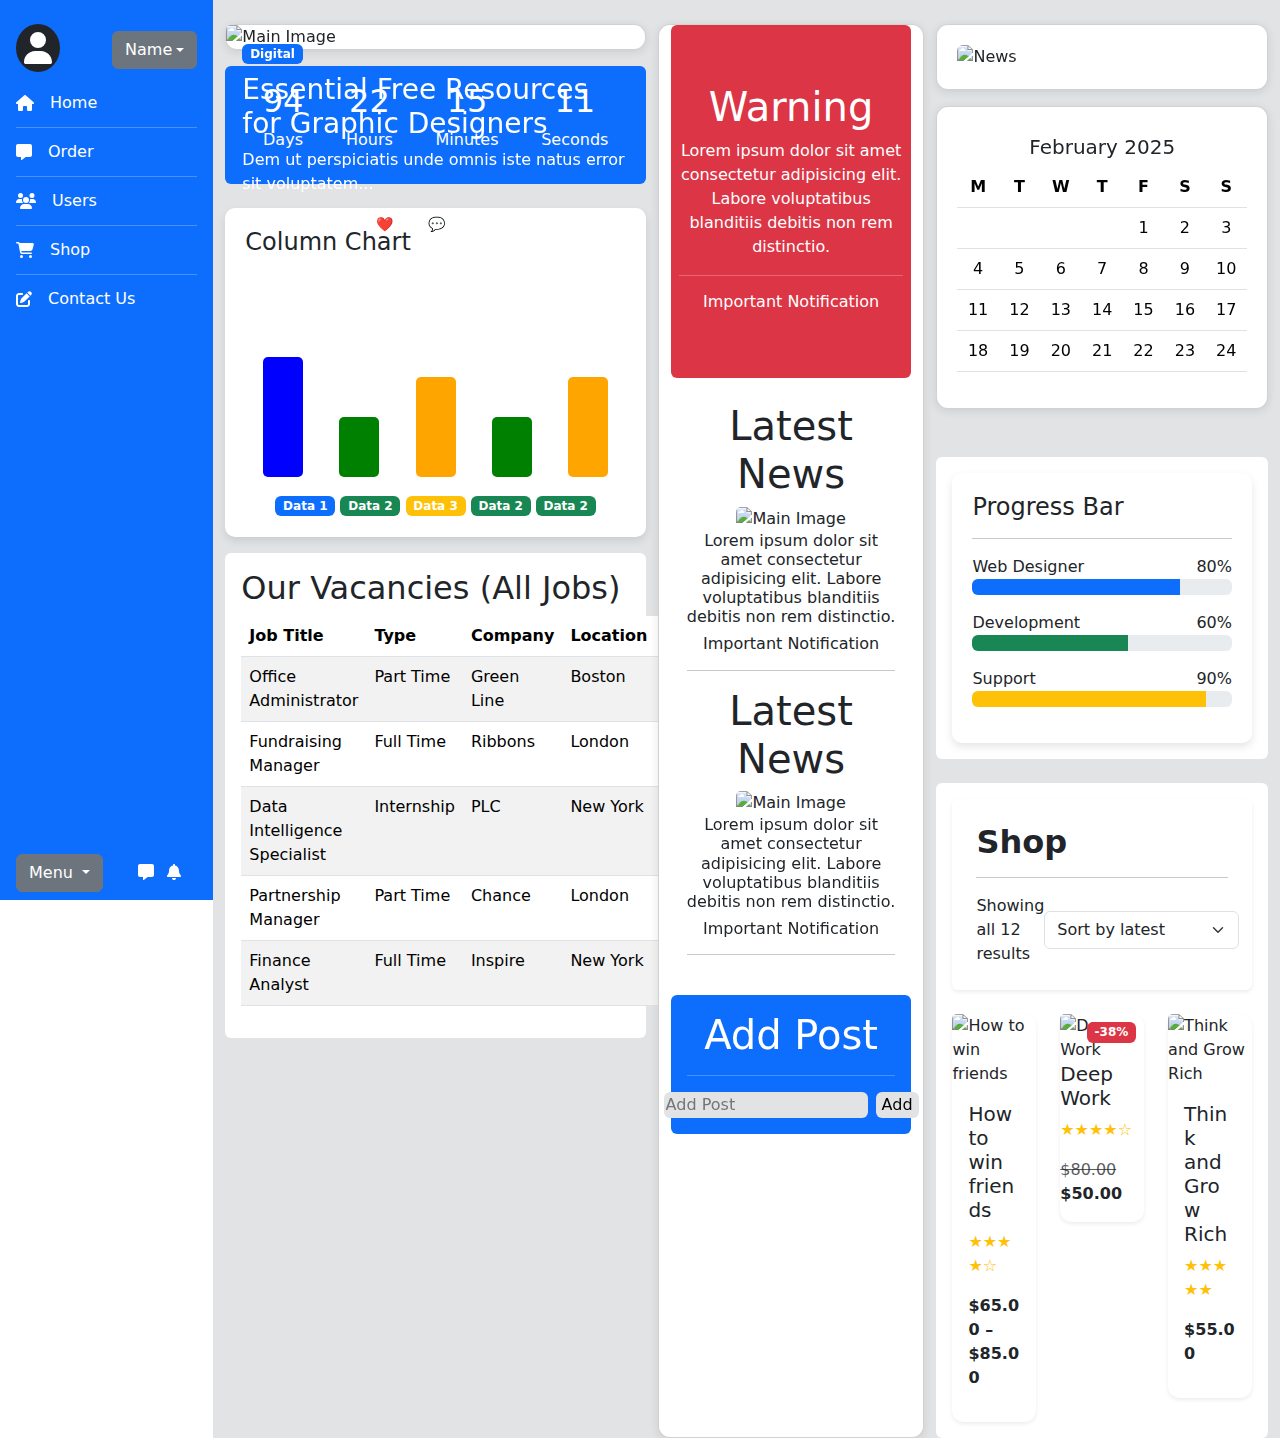
==== commit ae31bca6: "animation update" ====
--- a/index.html
+++ b/index.html
@@ -126,7 +126,7 @@
                     class="card-img-top"
                     alt="Main Image"
                   />
-                  <div class="card-img-overlay text-white">
+                  <div class="card-img-overlay text-white align-items-end">
                     <span class="badge bg-primary">Digital</span>
                     <h3 class="mt-2">
                       Essential Free Resources for Graphic Designers
@@ -140,8 +140,9 @@
                     </div>
                   </div>
                 </div>
+                <!-- Timer  -->
                 <div
-                  class="d-flex justify-content-around align-items-center p-3 bg-primary text-white rounded mt-3 text-center"
+                  class="d-flex justify-content-around align-items-center p-3 bg-primary text-white rounded mt-3 text-center timer"
                 >
                   <div>
                     <h2 id="days">94</h2>
@@ -236,7 +237,7 @@
               </div>
 
               <!-- Warning Section -->
-              <div class="col-md-3">
+              <div class="col-md-3 card">
                 <div
                   class="bg-danger rounded h-25 text-white text-center align-content-center px-2"
                 >
--- a/style.css
+++ b/style.css
@@ -1,3 +1,23 @@
+@keyframes fadeIn {
+  from {
+    opacity: 0;
+    transform: translateY(-20px);
+  }
+  to {
+    opacity: 1;
+    transform: translateY(0);
+  }
+}
+
+/* Apply animation to the div */
+.card {
+  animation: fadeIn 1.5s ease-out forwards; /* Apply animation */
+}
+/* Apply animation to the div */
+.timer {
+  animation: fadeIn 2s ease-in backwards; /* Apply animation */
+}
+
 /* Column Chart */
 .timer-box {
   background: #0d6efd;
